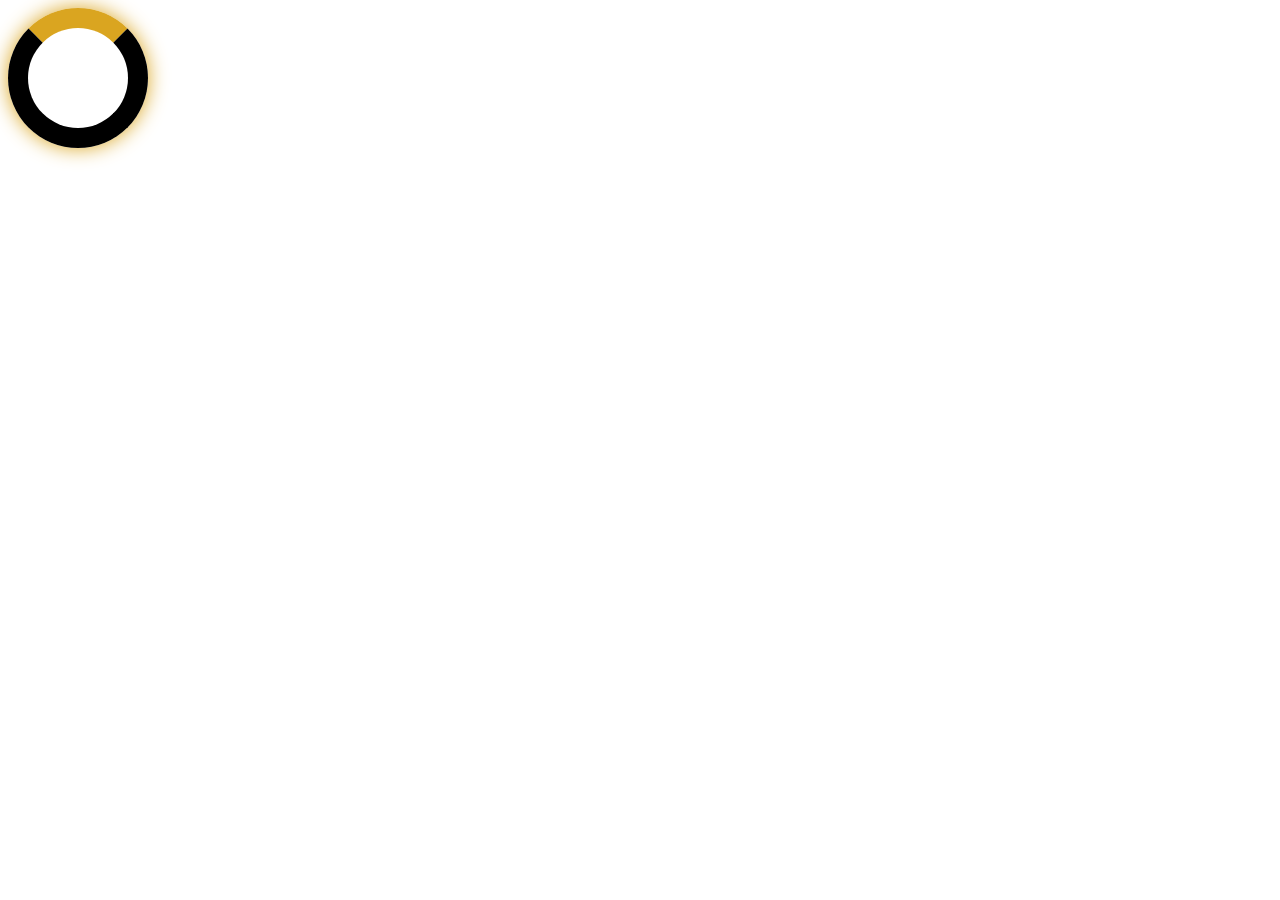
==== Practice/Loader/index.html @ 698a6244 "Practice" ====
<!DOCTYPE html>
<html lang="en">
<head>
    <meta charset="UTF-8">
    <meta name="viewport" content="width=device-width, initial-scale=1.0">
    <title>Loader</title>
    <link rel="stylesheet" href="style.css">
</head>
<body>
    <div class="loader"></div>
</body>
</html>
---- Practice/Loader/style.css ----
.loader{
    border: 20px solid black;
    border-top:20px solid goldenrod;
    box-shadow: 0 0 20px goldenrod;
    border-radius:50%;
    width:100px;
    height:100px;
    animation:spin 4s linear infinite;
}
@keyframes spin {
    0%{
        transform: rotate(0deg);
    }
    100%{
        transform: rotate(360deg);
    }
}
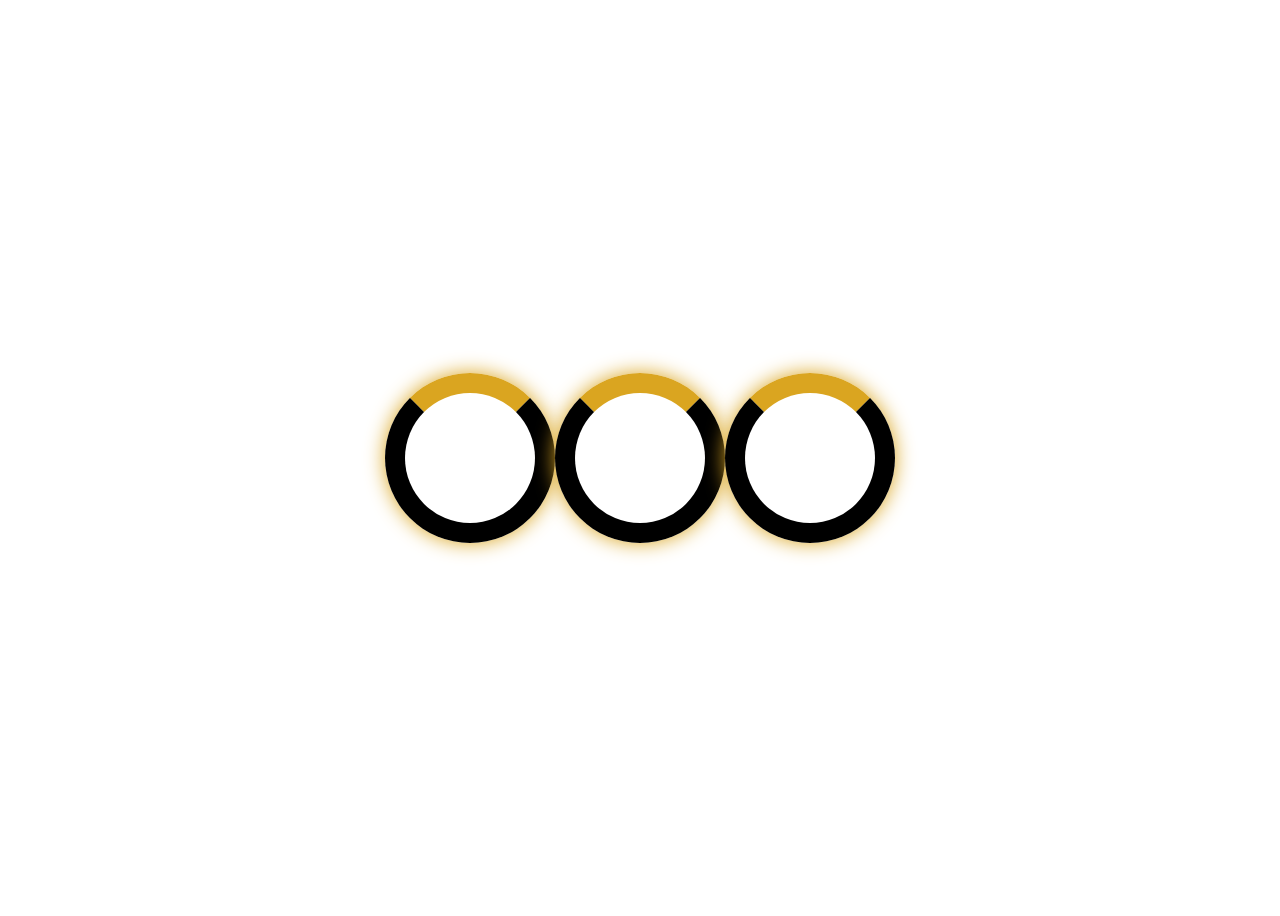
==== commit 528992a4: "new" ====
--- a/Practice/Loader/index.html
+++ b/Practice/Loader/index.html
@@ -1,12 +1,12 @@
 <!DOCTYPE html>
 <html lang="en">
-<head>
-    <meta charset="UTF-8">
-    <meta name="viewport" content="width=device-width, initial-scale=1.0">
+  <head>
+    <meta charset="UTF-8" />
+    <meta name="viewport" content="width=device-width, initial-scale=1.0" />
     <title>Loader</title>
-    <link rel="stylesheet" href="style.css">
-</head>
-<body>
-    <div class="loader"></div>
-</body>
-</html>+    <link rel="stylesheet" href="style.css" />
+  </head>
+  <body>
+    <div class="parent"><div class="loader"></div><div class="loader"></div><div class="loader"></div></div>
+  </body>
+</html>
--- a/Practice/Loader/style.css
+++ b/Practice/Loader/style.css
@@ -1,17 +1,25 @@
-.loader{
-    border: 20px solid black;
-    border-top:20px solid goldenrod;
+.loader {
+    border: 20px solid rgb(0, 0, 0);
+    border-top: 20px solid goldenrod;
     box-shadow: 0 0 20px goldenrod;
-    border-radius:50%;
-    width:100px;
-    height:100px;
-    animation:spin 4s linear infinite;
+    border-radius: 50%;
+    width: 130px;
+    height: 130px;
+    animation: spin 0.1s linear infinite;
 }
+.parent{
+    height: 100vh;
+    display: flex;
+    justify-content: center;
+    align-items: center;
+}
+
 @keyframes spin {
-    0%{
+    0% {
         transform: rotate(0deg);
     }
-    100%{
+
+    100% {
         transform: rotate(360deg);
     }
 }
